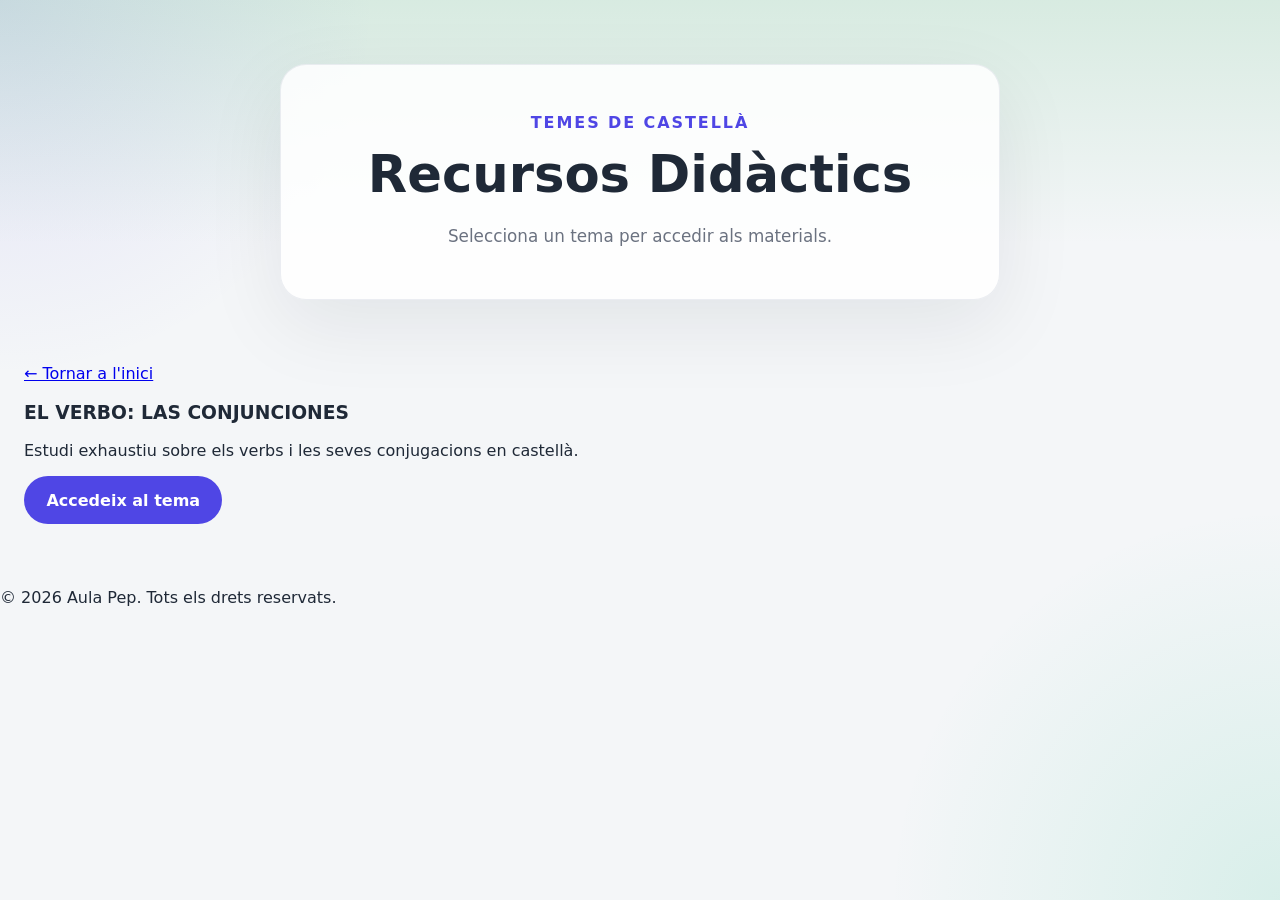
==== castella/index.html @ f9f61e61 "Agregar estructura de subpáginas y página de Castellà con actividad de verbos" ====
<!DOCTYPE html>
<html lang="es">
<head>
  <meta charset="UTF-8" />
  <meta name="viewport" content="width=device-width, initial-scale=1.0" />
  <title>Castellà - Aula Pep</title>
  <link rel="stylesheet" href="../styles.css" />
  <link rel="stylesheet" href="css/estils-base.css" />
</head>
<body>
  <header class="hero">
    <div class="hero-content">
      <p class="eyebrow">Temes de Castellà</p>
      <h1>Recursos Didàctics</h1>
      <p class="subtitle">Selecciona un tema per accedir als materials.</p>
    </div>
  </header>

  <main>
    <section class="themes-section">
      <div class="container">
        <a href="../index.html" class="back-button">← Tornar a l'inici</a>
        
        <div class="themes-grid">
          <article class="theme-card">
            <h3>EL VERBO: LAS CONJUNCIONES</h3>
            <p>Estudi exhaustiu sobre els verbs i les seves conjugacions en castellà.</p>
            <a class="button" href="tema-verbo.html">Accedeix al tema</a>
          </article>
        </div>
      </div>
    </section>
  </main>

  <footer>
    <p>&copy; 2026 Aula Pep. Tots els drets reservats.</p>
  </footer>
</body>
</html>
---- styles.css ----
:root {
  color-scheme: light;
  --bg: #f4f6f8;
  --surface: #ffffff;
  --surface-strong: #eef2f5;
  --text: #1f2937;
  --muted: #6b7280;
  --accent: #4f46e5;
  --accent-soft: #eef2ff;
  --shadow: 0 24px 80px rgba(15, 23, 42, 0.08);
  --radius: 26px;
}

* {
  box-sizing: border-box;
}

body {
  margin: 0;
  font-family: Inter, system-ui, -apple-system, BlinkMacSystemFont, "Segoe UI", sans-serif;
  background: radial-gradient(circle at top left, rgba(79, 70, 229, 0.12), transparent 24%),
              radial-gradient(circle at bottom right, rgba(16, 185, 129, 0.12), transparent 25%),
              var(--bg);
  color: var(--text);
  min-height: 100vh;
}

img {
  max-width: 100%;
}

.hero {
  padding: 4rem 1.5rem 3rem;
  text-align: center;
  background: linear-gradient(180deg, rgba(102, 190, 133, 0.2), transparent 70%);
}

.hero-content {
  margin: 0 auto;
  max-width: 720px;
  padding: 3rem 2rem;
  background: rgba(255, 255, 255, 0.85);
  border: 1px solid rgba(148, 163, 184, 0.18);
  border-radius: var(--radius);
  box-shadow: var(--shadow);
}

.eyebrow {
  margin: 0 0 1rem;
  color: var(--accent);
  font-weight: 700;
  letter-spacing: 0.12em;
  text-transform: uppercase;
}

h1 {
  margin: 0;
  font-size: clamp(2.75rem, 4vw, 4rem);
  line-height: 1.03;
}

.subtitle {
  margin: 1.25rem auto 0;
  max-width: 600px;
  color: var(--muted);
  font-size: 1.05rem;
  line-height: 1.8;
}

main {
  padding: 1rem 1.5rem 3rem;
}

.bxb-page body,
.bxb-page {
  background: linear-gradient(180deg, #e8f6ea 0%, #f4fbf6 55%, #ffffff 100%);
}

.bxb-page .hero {
  background: linear-gradient(180deg, rgba(102, 190, 133, 0.2), transparent 75%);
}

.bxb-page .content-page {
  max-width: 960px;
  margin: 0 auto;
}

.content-block {
  margin-bottom: 2rem;
  padding: 1.75rem;
  background: rgba(255, 255, 255, 0.9);
  border-radius: 28px;
  border: 1px solid rgba(148, 163, 184, 0.16);
  box-shadow: var(--shadow);
}

.image-gallery-block {
  background: rgba(237, 249, 238, 0.95);
}

.image-gallery {
  display: grid;
  grid-template-columns: repeat(auto-fit, minmax(200px, 1fr));
  gap: 1rem;
  margin-top: 1.5rem;
}

.image-gallery figure {
  margin: 0;
  overflow: hidden;
  border-radius: 24px;
  background: #f8faf7;
  box-shadow: 0 16px 40px rgba(15, 23, 42, 0.08);
}

.image-gallery img {
  display: block;
  width: 100%;
  height: 220px;
  object-fit: cover;
}

.image-gallery figcaption {
  padding: 0.85rem 1rem;
  color: #2f5f3b;
  font-size: 0.98rem;
  font-weight: 600;
}

.tabs-section {
  max-width: 1120px;
  margin: 0 auto;
}

.tabs-header {
  display: flex;
  flex-wrap: wrap;
  align-items: flex-end;
  justify-content: space-between;
  gap: 1rem;
  margin-bottom: 1.5rem;
}

.tabs-header h2 {
  margin: 0;
  font-size: 1.7rem;
}

.tabs-header p {
  margin: 0;
  color: var(--muted);
}

.tabs {
  display: grid;
  grid-template-columns: repeat(auto-fit, minmax(140px, 1fr));
  gap: 0.9rem;
  margin-bottom: 2rem;
}

.tab {
  display: inline-flex;
  align-items: center;
  justify-content: center;
  padding: 0.95rem 1rem;
  border-radius: 999px;
  background: #fff;
  color: var(--text);
  text-decoration: none;
  border: 1px solid rgba(148, 163, 184, 0.2);
  transition: transform 0.2s ease, box-shadow 0.2s ease, border-color 0.2s ease;
}

.tab:hover,
.tab:focus-visible {
  transform: translateY(-2px);
  border-color: rgba(79, 70, 229, 0.32);
  box-shadow: 0 14px 30px rgba(79, 70, 229, 0.1);
}

.panel-grid {
  display: grid;
  gap: 1.25rem;
  grid-template-columns: repeat(auto-fit, minmax(220px, 1fr));
}

.panel {
  background: var(--surface);
  border-radius: 28px;
  padding: 1.75rem;
  border: 1px solid rgba(148, 163, 184, 0.16);
  box-shadow: var(--shadow);
  display: flex;
  flex-direction: column;
  justify-content: space-between;
}

.panel h3 {
  margin: 0 0 0.75rem;
  font-size: 1.25rem;
}

.panel p {
  margin: 0 0 1.5rem;
  color: var(--muted);
  line-height: 1.75;
}

.button {
  align-self: flex-start;
  display: inline-flex;
  padding: 0.9rem 1.4rem;
  border-radius: 999px;
  background: var(--accent);
  color: white;
  text-decoration: none;
  font-weight: 600;
  transition: background 0.2s ease, transform 0.2s ease;
}

.button:hover,
.button:focus-visible {
  background: #4338ca;
  transform: translateY(-1px);
}

.footer {
  text-align: center;
  margin-top: 2rem;
  color: var(--muted);
}

@media (max-width: 720px) {
  .hero-content {
    padding: 2rem 1.2rem;
  }

  .tabs-header {
    align-items: flex-start;
  }
}
---- castella/css/estils-base.css ----
/* Estilos base para Castella */
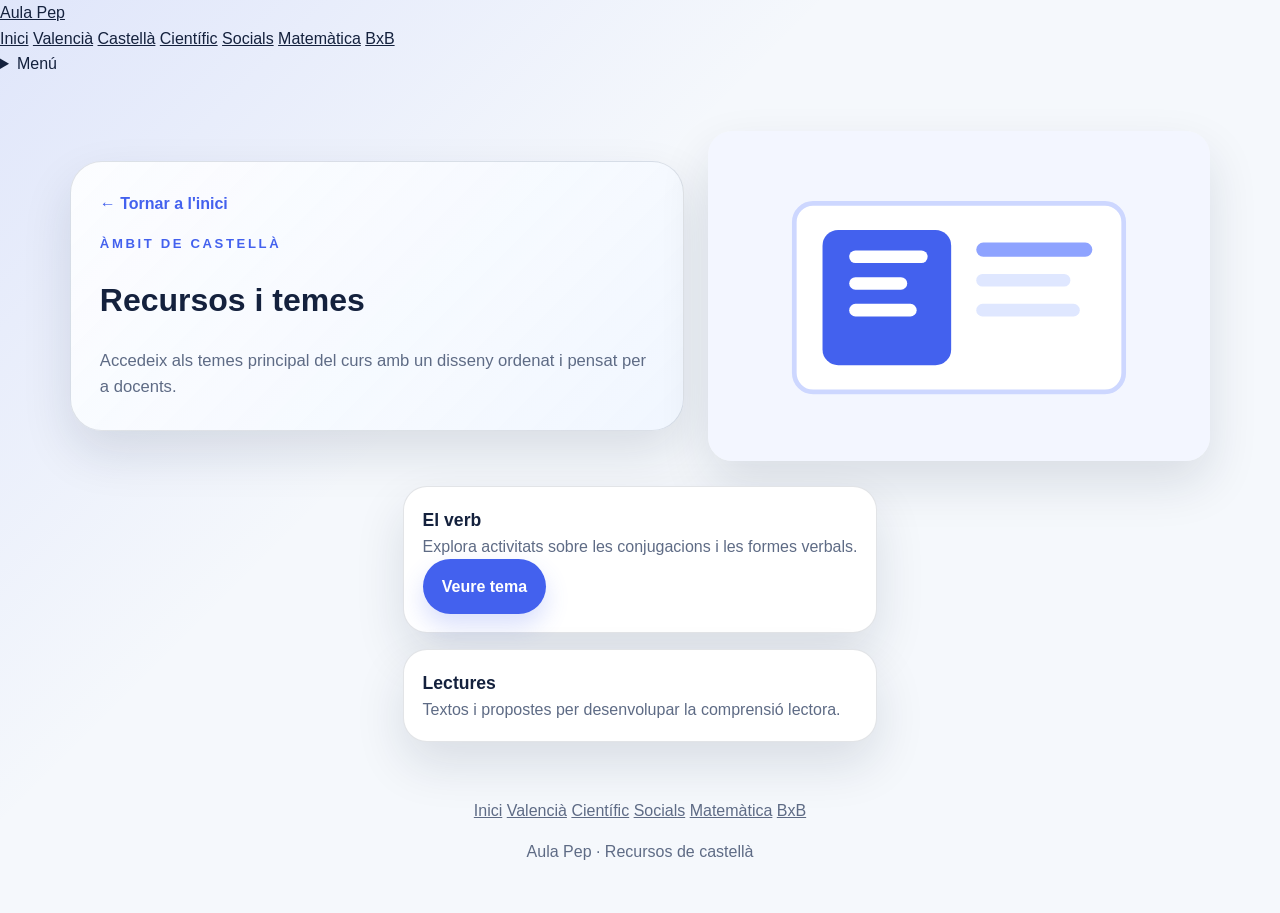
==== commit 5f2ba4b0: "Mejora visual y estructura de la web Aula Pep" ====
--- a/castella/index.html
+++ b/castella/index.html
@@ -1,39 +1,77 @@
 <!DOCTYPE html>
-<html lang="es">
+<html lang="ca">
 <head>
   <meta charset="UTF-8" />
   <meta name="viewport" content="width=device-width, initial-scale=1.0" />
-  <title>Castellà - Aula Pep</title>
-  <link rel="stylesheet" href="../styles.css" />
-  <link rel="stylesheet" href="css/estils-base.css" />
+  <title>Castellà · Aula Pep</title>
+  <link rel="stylesheet" href="../assets/css/styles.css" />
 </head>
 <body>
-  <header class="hero">
-    <div class="hero-content">
-      <p class="eyebrow">Temes de Castellà</p>
-      <h1>Recursos Didàctics</h1>
-      <p class="subtitle">Selecciona un tema per accedir als materials.</p>
-    </div>
-  </header>
+  <div class="site-shell">
+    <header class="site-header">
+      <nav class="top-nav" aria-label="Navegació principal">
+        <a class="nav-brand" href="../index.html">Aula Pep</a>
+        <div class="nav-links">
+          <a href="../index.html">Inici</a>
+          <a href="../valencia/index.html">Valencià</a>
+          <a href="index.html">Castellà</a>
+          <a href="../cientificotecnologic/index.html">Científic</a>
+          <a href="../social/index.html">Socials</a>
+          <a href="../matematica/index.html">Matemàtica</a>
+          <a href="../bxb.html">BxB</a>
+        </div>
+        <details class="mobile-nav">
+          <summary>Menú</summary>
+          <div class="mobile-nav__links">
+            <a href="../index.html">Inici</a>
+            <a href="../valencia/index.html">Valencià</a>
+            <a href="index.html">Castellà</a>
+            <a href="../cientificotecnologic/index.html">Científic</a>
+            <a href="../social/index.html">Socials</a>
+            <a href="../matematica/index.html">Matemàtica</a>
+            <a href="../bxb.html">BxB</a>
+          </div>
+        </details>
+      </nav>
+    </header>
 
-  <main>
-    <section class="themes-section">
-      <div class="container">
-        <a href="../index.html" class="back-button">← Tornar a l'inici</a>
-        
-        <div class="themes-grid">
-          <article class="theme-card">
-            <h3>EL VERBO: LAS CONJUNCIONES</h3>
-            <p>Estudi exhaustiu sobre els verbs i les seves conjugacions en castellà.</p>
-            <a class="button" href="tema-verbo.html">Accedeix al tema</a>
-          </article>
-        </div>
+    <header class="page-hero">
+      <div class="page-hero__content">
+        <a class="back-link" href="../index.html">← Tornar a l'inici</a>
+        <p class="eyebrow">Àmbit de castellà</p>
+        <h1>Recursos i temes</h1>
+        <p class="subtitle">Accedeix als temes principal del curs amb un disseny ordenat i pensat per a docents.</p>
       </div>
-    </section>
-  </main>
+      <div class="page-hero__media">
+        <img src="../assets/images/section-castella.svg" alt="Il·lustració d'activitats de castellà" />
+      </div>
+    </header>
 
-  <footer>
-    <p>&copy; 2026 Aula Pep. Tots els drets reservats.</p>
-  </footer>
+    <main class="content-page">
+      <section class="info-card-grid">
+        <article class="info-card">
+          <h3>El verb</h3>
+          <p>Explora activitats sobre les conjugacions i les formes verbals.</p>
+          <a class="button" href="tema-verbo.html">Veure tema</a>
+        </article>
+        <article class="info-card">
+          <h3>Lectures</h3>
+          <p>Textos i propostes per desenvolupar la comprensió lectora.</p>
+        </article>
+      </section>
+    </main>
+
+    <footer class="footer">
+      <div class="footer-links">
+        <a href="../index.html">Inici</a>
+        <a href="../valencia/index.html">Valencià</a>
+        <a href="../cientificotecnologic/index.html">Científic</a>
+        <a href="../social/index.html">Socials</a>
+        <a href="../matematica/index.html">Matemàtica</a>
+        <a href="../bxb.html">BxB</a>
+      </div>
+      <p>Aula Pep · Recursos de castellà</p>
+    </footer>
+  </div>
 </body>
 </html>
--- a/assets/css/styles.css
+++ b/assets/css/styles.css
@@ -0,0 +1,294 @@
+:root {
+  color-scheme: light;
+  --bg: #f5f8fc;
+  --surface: #ffffff;
+  --surface-soft: #f0f6ff;
+  --text: #14213d;
+  --muted: #5e6b85;
+  --accent: #4361ee;
+  --accent-strong: #2744c7;
+  --accent-alt: #15a6a5;
+  --border: rgba(20, 33, 61, 0.12);
+  --shadow: 0 22px 50px rgba(20, 33, 61, 0.12);
+  --radius: 24px;
+}
+
+* {
+  box-sizing: border-box;
+}
+
+html {
+  scroll-behavior: smooth;
+}
+
+body {
+  margin: 0;
+  font-family: Inter, "Segoe UI", Roboto, Helvetica, Arial, sans-serif;
+  line-height: 1.6;
+  color: var(--text);
+  background: linear-gradient(135deg, rgba(67, 97, 238, 0.12), transparent 38%), var(--bg);
+}
+
+a {
+  color: inherit;
+}
+
+img {
+  max-width: 100%;
+  display: block;
+}
+
+.site-shell {
+  min-height: 100vh;
+  display: flex;
+  flex-direction: column;
+}
+
+.hero {
+  padding: 3rem 1.25rem 2rem;
+}
+
+.hero-content {
+  max-width: 1180px;
+  margin: 0 auto;
+  display: grid;
+  grid-template-columns: 1.15fr 0.85fr;
+  gap: 2rem;
+  align-items: center;
+  padding: 2.2rem;
+  border-radius: calc(var(--radius) + 8px);
+  background: rgba(255, 255, 255, 0.9);
+  border: 1px solid rgba(255, 255, 255, 0.7);
+  box-shadow: var(--shadow);
+  backdrop-filter: blur(16px);
+}
+
+.hero-text h1 {
+  margin: 0.2rem 0 0.8rem;
+  font-size: clamp(2.3rem, 4vw, 3.6rem);
+  line-height: 1.05;
+}
+
+.eyebrow {
+  margin: 0;
+  color: var(--accent);
+  font-size: 0.82rem;
+  font-weight: 800;
+  letter-spacing: 0.2em;
+  text-transform: uppercase;
+}
+
+.subtitle {
+  margin: 0;
+  max-width: 640px;
+  color: var(--muted);
+  font-size: 1.04rem;
+}
+
+.hero-actions {
+  display: flex;
+  flex-wrap: wrap;
+  gap: 0.8rem;
+  margin-top: 1.3rem;
+}
+
+.button,
+.button-secondary {
+  display: inline-flex;
+  align-items: center;
+  justify-content: center;
+  padding: 0.9rem 1.2rem;
+  border-radius: 999px;
+  text-decoration: none;
+  font-weight: 700;
+  transition: transform 0.2s ease, box-shadow 0.2s ease, background 0.2s ease;
+}
+
+.button {
+  background: var(--accent);
+  color: #fff;
+  box-shadow: 0 12px 24px rgba(67, 97, 238, 0.2);
+}
+
+.button-secondary {
+  background: var(--surface-soft);
+  color: var(--accent-strong);
+}
+
+.button:hover,
+.button:focus-visible,
+.button-secondary:hover,
+.button-secondary:focus-visible {
+  transform: translateY(-2px);
+}
+
+.hero-media img {
+  width: 100%;
+  border-radius: var(--radius);
+  box-shadow: 0 18px 40px rgba(20, 33, 61, 0.12);
+}
+
+main {
+  flex: 1;
+  padding: 0 1.25rem 3rem;
+}
+
+.section-block,
+.content-page {
+  max-width: 1180px;
+  margin: 0 auto;
+}
+
+.section-block {
+  margin-top: 1rem;
+  padding: 1.4rem 0 0;
+}
+
+.section-heading {
+  display: flex;
+  justify-content: space-between;
+  align-items: end;
+  gap: 1rem;
+  margin-bottom: 1.1rem;
+}
+
+.section-heading h2 {
+  margin: 0;
+  font-size: 1.45rem;
+}
+
+.section-heading p {
+  margin: 0;
+  color: var(--muted);
+}
+
+.card-grid {
+  display: grid;
+  gap: 1rem;
+  grid-template-columns: repeat(auto-fit, minmax(220px, 1fr));
+}
+
+.feature-card,
+.panel-card,
+.info-card {
+  padding: 1.15rem;
+  background: var(--surface);
+  border: 1px solid var(--border);
+  border-radius: var(--radius);
+  box-shadow: var(--shadow);
+}
+
+.feature-card {
+  display: flex;
+  flex-direction: column;
+  gap: 0.85rem;
+}
+
+.feature-card__image {
+  border-radius: 18px;
+  overflow: hidden;
+  aspect-ratio: 16 / 10;
+  background: var(--surface-soft);
+}
+
+.feature-card__image img {
+  width: 100%;
+  height: 100%;
+  object-fit: cover;
+}
+
+.feature-card h3,
+.panel-card h3,
+.info-card h3 {
+  margin: 0;
+  font-size: 1.1rem;
+}
+
+.feature-card p,
+.panel-card p,
+.info-card p {
+  margin: 0;
+  color: var(--muted);
+}
+
+.feature-card .button,
+.panel-card .button {
+  margin-top: auto;
+  width: fit-content;
+}
+
+.page-hero {
+  max-width: 1180px;
+  margin: 1.4rem auto 0;
+  padding: 2rem 1.25rem 0;
+  display: grid;
+  grid-template-columns: 1.1fr 0.9fr;
+  gap: 1.5rem;
+  align-items: center;
+}
+
+.page-hero__content {
+  padding: 1.8rem;
+  border-radius: calc(var(--radius) + 8px);
+  background: linear-gradient(135deg, rgba(255,255,255,0.86), rgba(240,246,255,0.96));
+  border: 1px solid var(--border);
+  box-shadow: var(--shadow);
+}
+
+.back-link {
+  display: inline-flex;
+  align-items: center;
+  gap: 0.35rem;
+  margin-bottom: 1rem;
+  color: var(--accent);
+  font-weight: 700;
+  text-decoration: none;
+}
+
+.page-hero__media img {
+  border-radius: var(--radius);
+  box-shadow: var(--shadow);
+}
+
+.content-page {
+  padding: 1.6rem 0 2rem;
+}
+
+.info-card-grid {
+  display: grid;
+  gap: 1rem;
+  grid-template-columns: repeat(auto-fit, minmax(240px, 1fr));
+}
+
+.footer {
+  margin-top: auto;
+  padding: 1.5rem 1.25rem 2rem;
+  text-align: center;
+  color: var(--muted);
+}
+
+@media (max-width: 860px) {
+  .hero-content,
+  .page-hero {
+    grid-template-columns: 1fr;
+  }
+
+  .hero {
+    padding-top: 1.4rem;
+  }
+}
+
+@media (max-width: 640px) {
+  .hero-content,
+  .page-hero__content,
+  .feature-card,
+  .panel-card,
+  .info-card {
+    padding: 1rem;
+  }
+
+  .section-heading {
+    flex-direction: column;
+    align-items: flex-start;
+  }
+}
